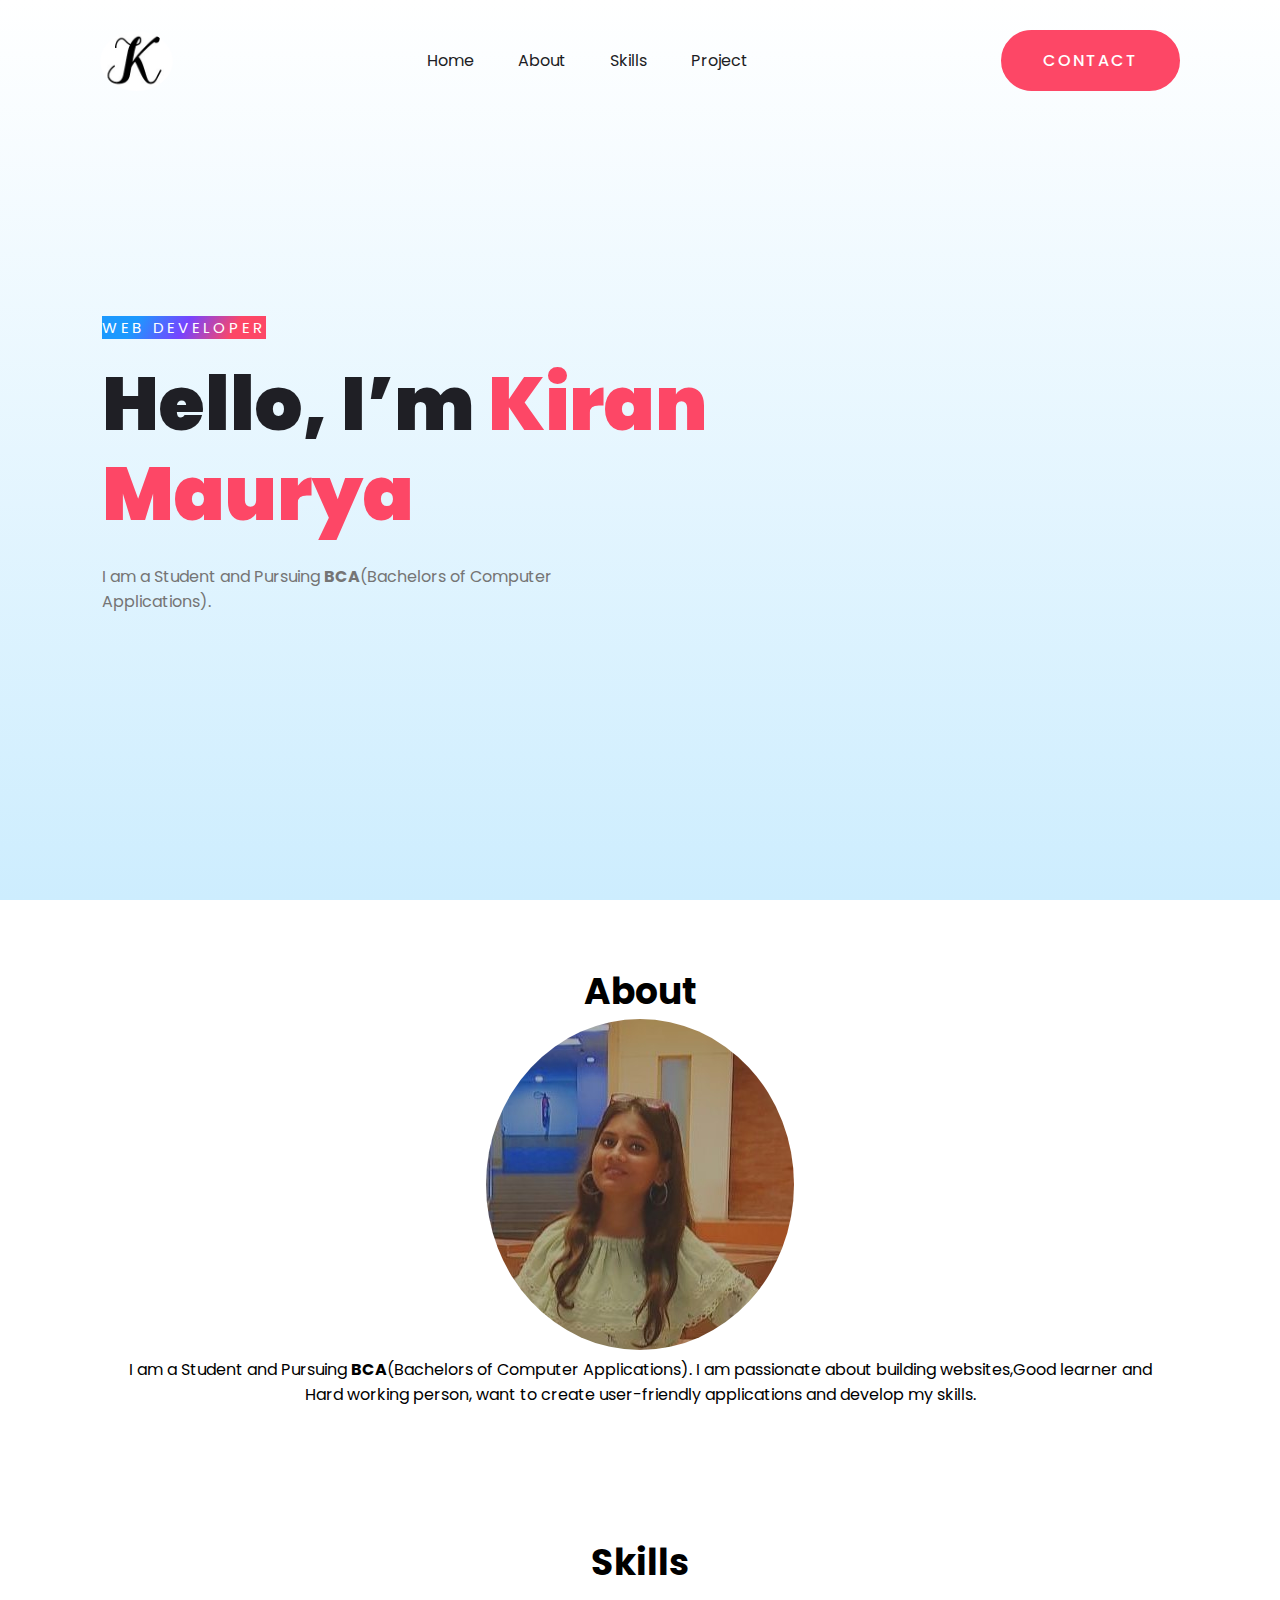
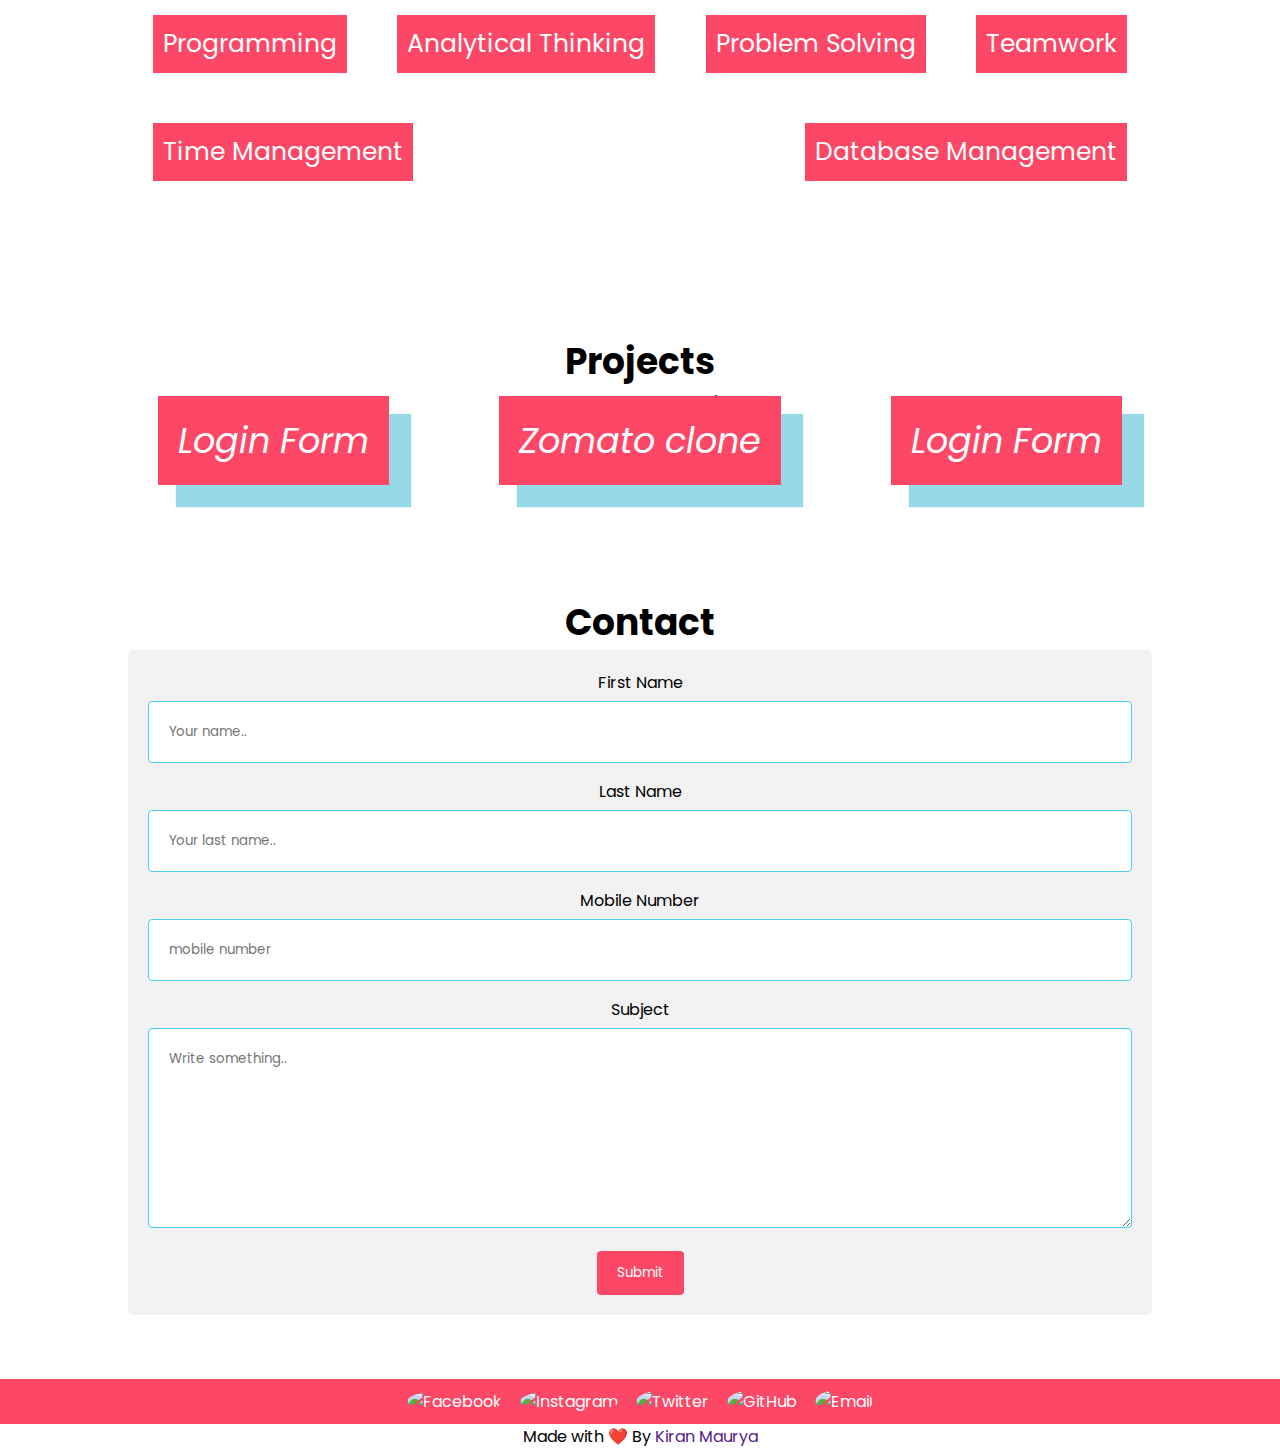
==== index.html @ bdc9a4a4 "Add files via upload" ====
<!DOCTYPE html>
<html lang="en">
<head>
    <meta charset="UTF-8">
    <title>Personal Portfolio</title>
    <!----CSS link----->
    <link rel="stylesheet" href="./styles/index.css">
</head>
<body>
    <div class="hero" id="homecontainer">
        <nav>
            <img src="assets/logo.jpg" class="logo">
            <ul>
                <li><a href="#homecontainer">Home</a></li>
                <li><a href="#aboutcontainer">About</a></li>
                <li><a href="#skillscontainer">Skills</a></li>
                <li><a href="#Projectscontainer">Project</a></li>
            </ul>
            <a href="#contactcontainer" class="btn">Contact</a>
        </nav>
        <div class="content">
            <span class="title">Web Developer</span>
            <h1>Hello, I’m <span>Kiran Maurya</span></h1>
            <p>I am a Student and Pursuing <b>BCA</b>(Bachelors of Computer Applications).
            </p>
        </div>
    </div>
<!-- about me section -->
         <section class="about container" id="aboutcontainer">
            <h2>About</h2>
            <img class="profile-img" src="assets/first.jpg" alt="kiran maurya">
            <p>I am a Student and Pursuing <b>BCA</b>(Bachelors of Computer Applications).
              I am passionate about building websites,Good learner and Hard working
              person, want to create user-friendly applications and  develop my skills.
            </p>
         </section>
<!-- my skills section -->
        <section class="skills container" id="skillscontainer">
          <h2>Skills</h2>
          <ul>
            <li>Programming</li>
            <li>Analytical Thinking</li>
            <li>Problem Solving</li>
            <li>Teamwork</li>
            <li>Time Management</li>
            <li>Database Management</li>
          </ul>
        </section>
<!-- my work section -->
    <section class="work container" id="Projectscontainer">
        <h2>Projects</h2>
       <p>Here are some past projects:</p>
        <ul>
          <a href="login-form/loginindex.html" target="blank"> <i class="material-icons">Login Form</i></a>
          <a href="zomato_clone/zomato.html" target="blank"> <i class="material-icons">Zomato clone</i></a>
          <a href="login-form/loginindex.html" target="blank"> <i class="material-icons">Login Form</i></a>
        </ul>
      </section>
<!-- contact info -->
      <section class="contact container" id="contactcontainer">
        <h2>Contact</h2>
        <div class="contactcontain">
          <form>
        
            <label for="fname">First Name</label>
            <input type="text" id="fname" name="firstname" placeholder="Your name..">
            <label for="lname">Last Name</label>
            <input type="text" id="lname" name="lastname" placeholder="Your last name..">
            <label for="mnumber">Mobile Number</label>
            <input type="text" id="mnumber" name="mobile number" placeholder="mobile number">
            <label for="subject">Subject</label>
            <textarea id="subject" name="subject" placeholder="Write something.." style="height:200px"></textarea>
        
            <input type="submit" value="Submit">
        
          </form>
        </div>
      </section>
<!-- footer --> 
      <footer class="social">
      <div class="last">
          <a href="https://www.facebook.com/profile.php?id=100013005273612" target="blank">
          <img alt="Facebook" src="https://cdn.pixabay.com/photo/2017/10/04/11/58/facebook-2815970_960_720.jpg"/>
          </a>
          <a href="https://www.instagram.com/kiranmaurya42/"target="blank">
          <img alt="Instagram" src="https://img.icons8.com/cute-clipart/100/instagram-new.png"/>
          </a>
          <a href="https://twitter.com/Kiranmaurya42"target="blank">
          <img alt="Twitter" src="https://www.sololearn.com/Uploads/icons/twitter.png" />
          </a>
          <a href="https://github.com/kiranmaurya"target="blank">
          <img alt="GitHub" src="https://img.icons8.com/nolan/144/github.png"/>
          </a>
          <a href="mailto:kiranmaurya613@gmail.com"target="blank">
          <img alt="Email" src="https://img.icons8.com/fluent/96/000000/gmail.png"/>
          </a>
      </div>
   </footer>  
   <center>Made with ❤️ By <a href="">Kiran Maurya </a></center>    
</body>
</html>
---- styles/index.css ----
@import url('https://fonts.googleapis.com/css2?family=Poppins:wght@400;500;600;700&display=swap');

*{
    margin: 0;
    padding: 0;
    box-sizing: border-box;
    font-family: 'Poppins', sans-serif;
}
a{
    text-decoration: none;
}
.hero{
    width: 100%;
    height: 100vh;
    background-size: cover;
    background: linear-gradient(180deg, rgb(255, 255, 255), rgb(205, 237, 254));
}
nav{
    display: flex;
    align-items: center;
    justify-content: space-between;
    padding: 30px 100px;
}
.logo{
    max-height: 60px;
}
nav ul li{
    list-style: none;
    display: inline-block;
    padding: 10px 20px;
}
nav ul li a{
    color: #1d1d24;
    position: relative;
    padding: 5px 0;
}
nav ul li a:hover{
    color: #fd4766;
}
nav ul li a:after{
    content: "";
    position: absolute;
    left: 0;
    width: 0;
    height: 3px;
    background: #fd4766;
    transition: .3s;
    bottom: 0;
}
nav ul li a:hover:after{
    width: 100%;
}
.btn{
    color: #fff;
    font-size: 16px;
    text-transform: uppercase;
    letter-spacing: 2px;
    padding: 16px 40px;
    border-radius: 500px;
    display: inline-block;
    font-weight: 500;
    transition: all .4s ease-in-out;
    background-size: 152% 100%;
    background: #fd4766;
    border: 2px solid #fd4766;
}
.btn:hover{
    background: transparent;
    border-color: #fd4766;
    color: #fd4766;
}
.content{
    position: absolute;
    top: 35%;
    left: 8%;
}
.content .title{
    color:#fff;
    font-size: 15px;
    text-transform: uppercase;
    letter-spacing: 4px;
    display: inline-block;
    margin-bottom: 20px;
    background: linear-gradient(120deg, #1c99fe 20.69%, #7644ff 50.19%,#fd4766 79.69%);
    background-clip:var(text);
    text-decoration-color:transparent;
}
.content h1{
    color: #1f1f25;
    font-size: 75px;
    font-weight: 900;
    line-height: 90px;
    text-transform: inherit;
    width: 70%;
}
.content h1 span{
    color: #fd4766;
}
.content h1 span:hover{
    color: rgb(14, 167, 201);
}
.content p{
    width: 55%;
    color: #757575;
    margin-top: 25px;
    margin-bottom: 30px;
}
.container {
    padding: 5% 10%;
    text-align: center;
}
img {
    border-radius: 50%;
}
h2 {
    font-size: 36px;
}
  /* about me section */
  .about {
    background: linear-gradient(rgba(255, 255, 255, 0.3), rgba(255, 255, 255, 1));
    background-size: cover;
    background-attachment: fixed;
  }
  
  /* my skills section */
  .skills ul {
    align-items: center;
    display: flex;
    flex-wrap: wrap;
    justify-content: space-between;
    list-style-type: none;
    padding-left: 0px;
  }
  .skills li {
    background-color: #fd4766;
    color:#fff;
    font-size: 25px;
    margin: 25px;
    padding: 10px;
    text-align: center;
  }
.skills li:hover{
    background-color: rgb(14, 167, 201);
}
  /* my work  */
  .work ul {
    align-items: center;
    display: flex;
    flex-wrap: wrap;
    justify-content: space-between;
    list-style-type: none;
    padding-left: 0px;
  }
  .work i {
    background-color: #fd4766;
    box-shadow: 20px 20px 1px 2px rgb(151, 217, 231);
    color:#fff;
    font-size: 35px;
    margin: 30px;
    padding: 20px;
    text-align: center;
  }
  .work i:hover{
    background-color: rgb(14, 167, 201);
  }
footer{
    background-color: #fd4766;
    margin: 0px;
    padding: 10px;
}
.social a{
    color: #fff;
}
.social img {
    height: 100px;
    width: 100px;
    margin-left: 7px;
    margin-right: 7px;
  }
  
.social a {
    text-decoration: none;
  }
.social img:hover {
    opacity: 0.8;
  }
  .social {
    text-align: center;
  }
.copyright {
    font-size: 8pt;
    text-align: right;
    padding-bottom: 10px;
}
/* Style inputs with type="text", select elements and textareas */
input[type=text], select, textarea {
    width: 100%;
    padding: 20px; 
    border: 1px solid rgb(78, 206, 241);
    border-radius: 4px;
    box-sizing: border-box;
    margin-top: 6px;
    margin-bottom: 16px;
    resize: vertical 
  }
  input[type=submit] {
    background-color: #fd4766;
    color: white;
    padding: 12px 20px;
    border: none;
    border-radius: 4px;
    cursor: pointer;
  }

  input[type=submit]:hover {
    background-color: rgb(14, 167, 201);
  }
.contactcontain {
    border-radius: 5px;
    background-color: #f2f2f2;
    padding: 20px;
  }
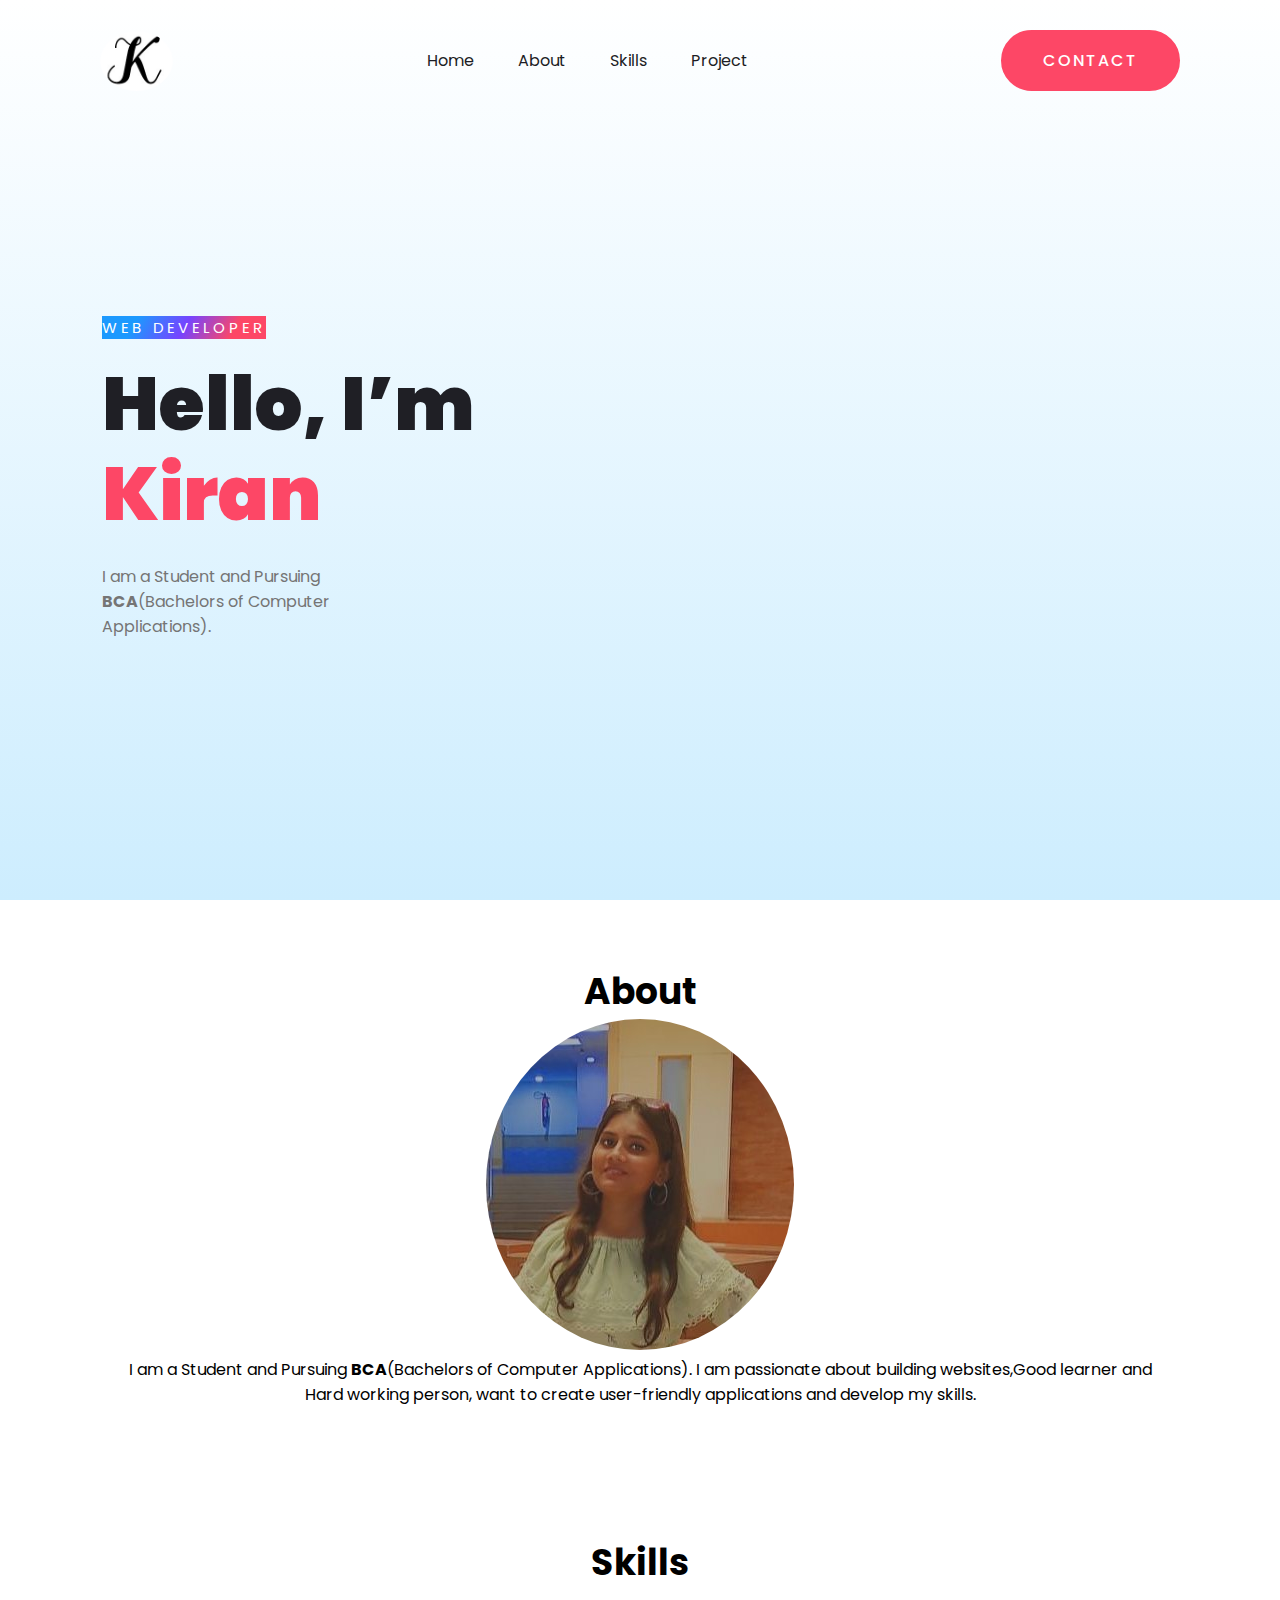
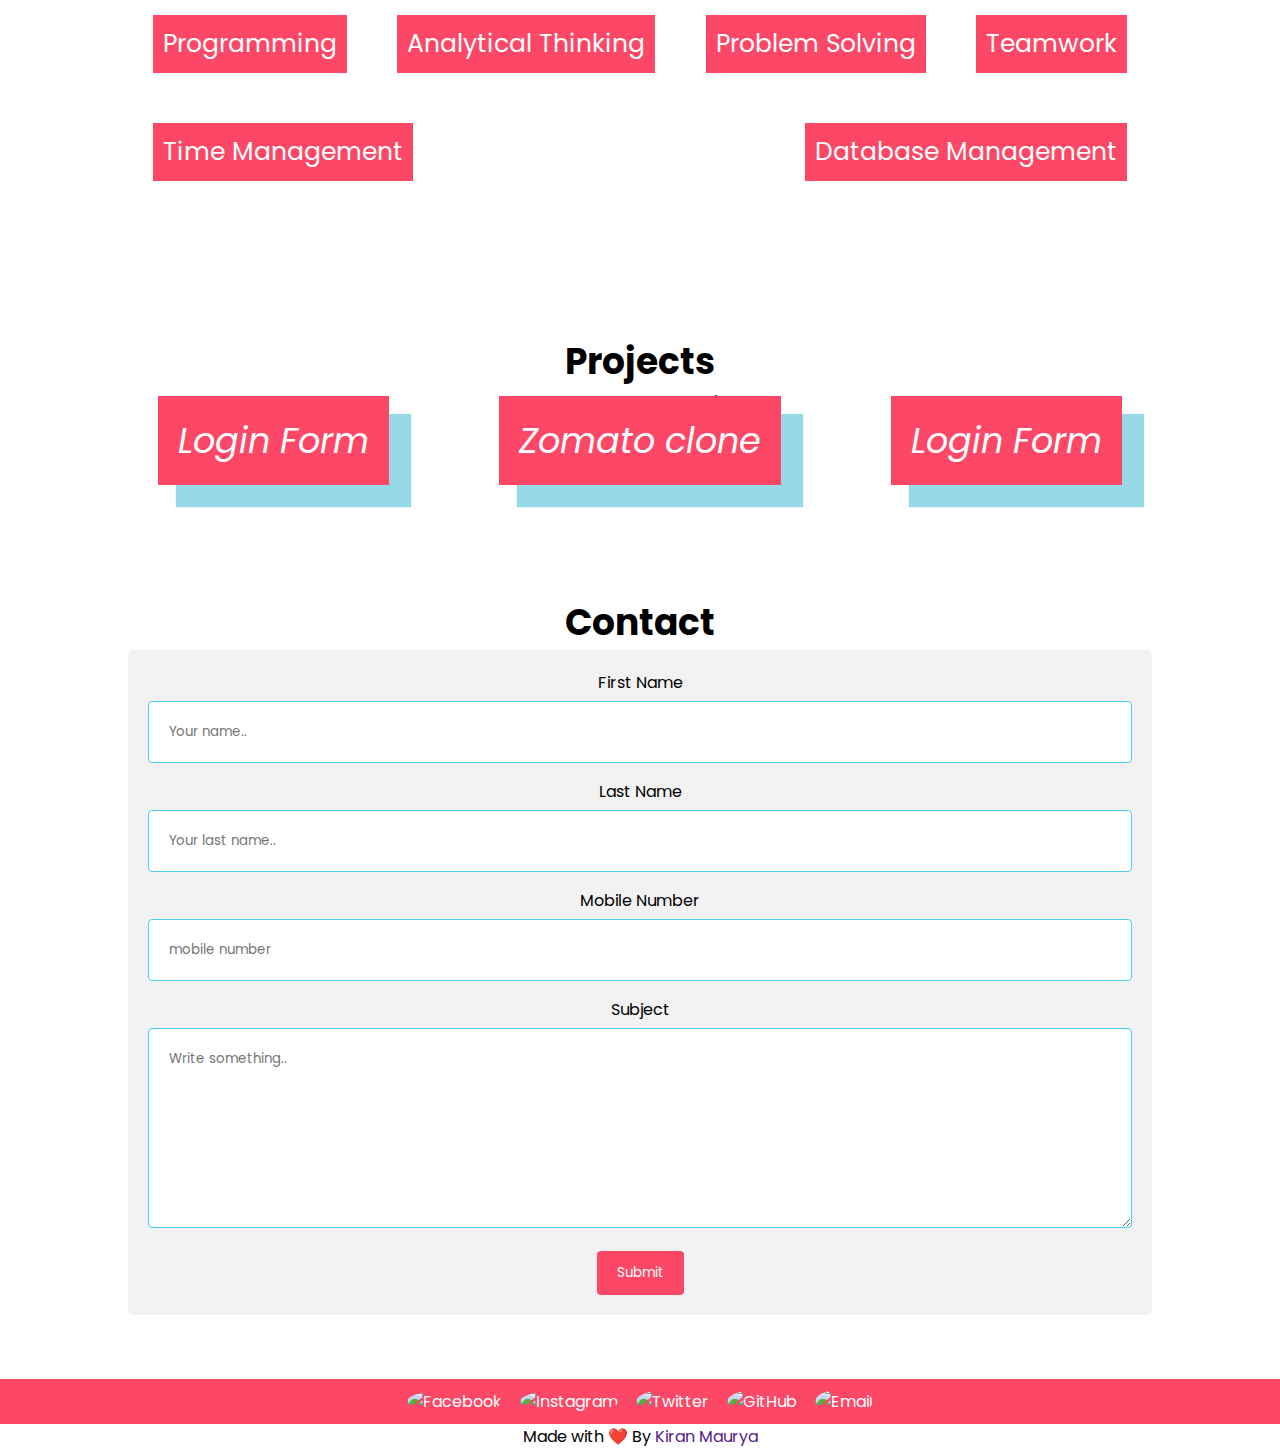
==== commit 1fd5df0b: "name updated" ====
--- a/index.html
+++ b/index.html
@@ -20,7 +20,7 @@
         </nav>
         <div class="content">
             <span class="title">Web Developer</span>
-            <h1>Hello, I’m <span>Kiran Maurya</span></h1>
+            <h1>Hello, I’m <span>Kiran</span></h1>
             <p>I am a Student and Pursuing <b>BCA</b>(Bachelors of Computer Applications).
             </p>
         </div>
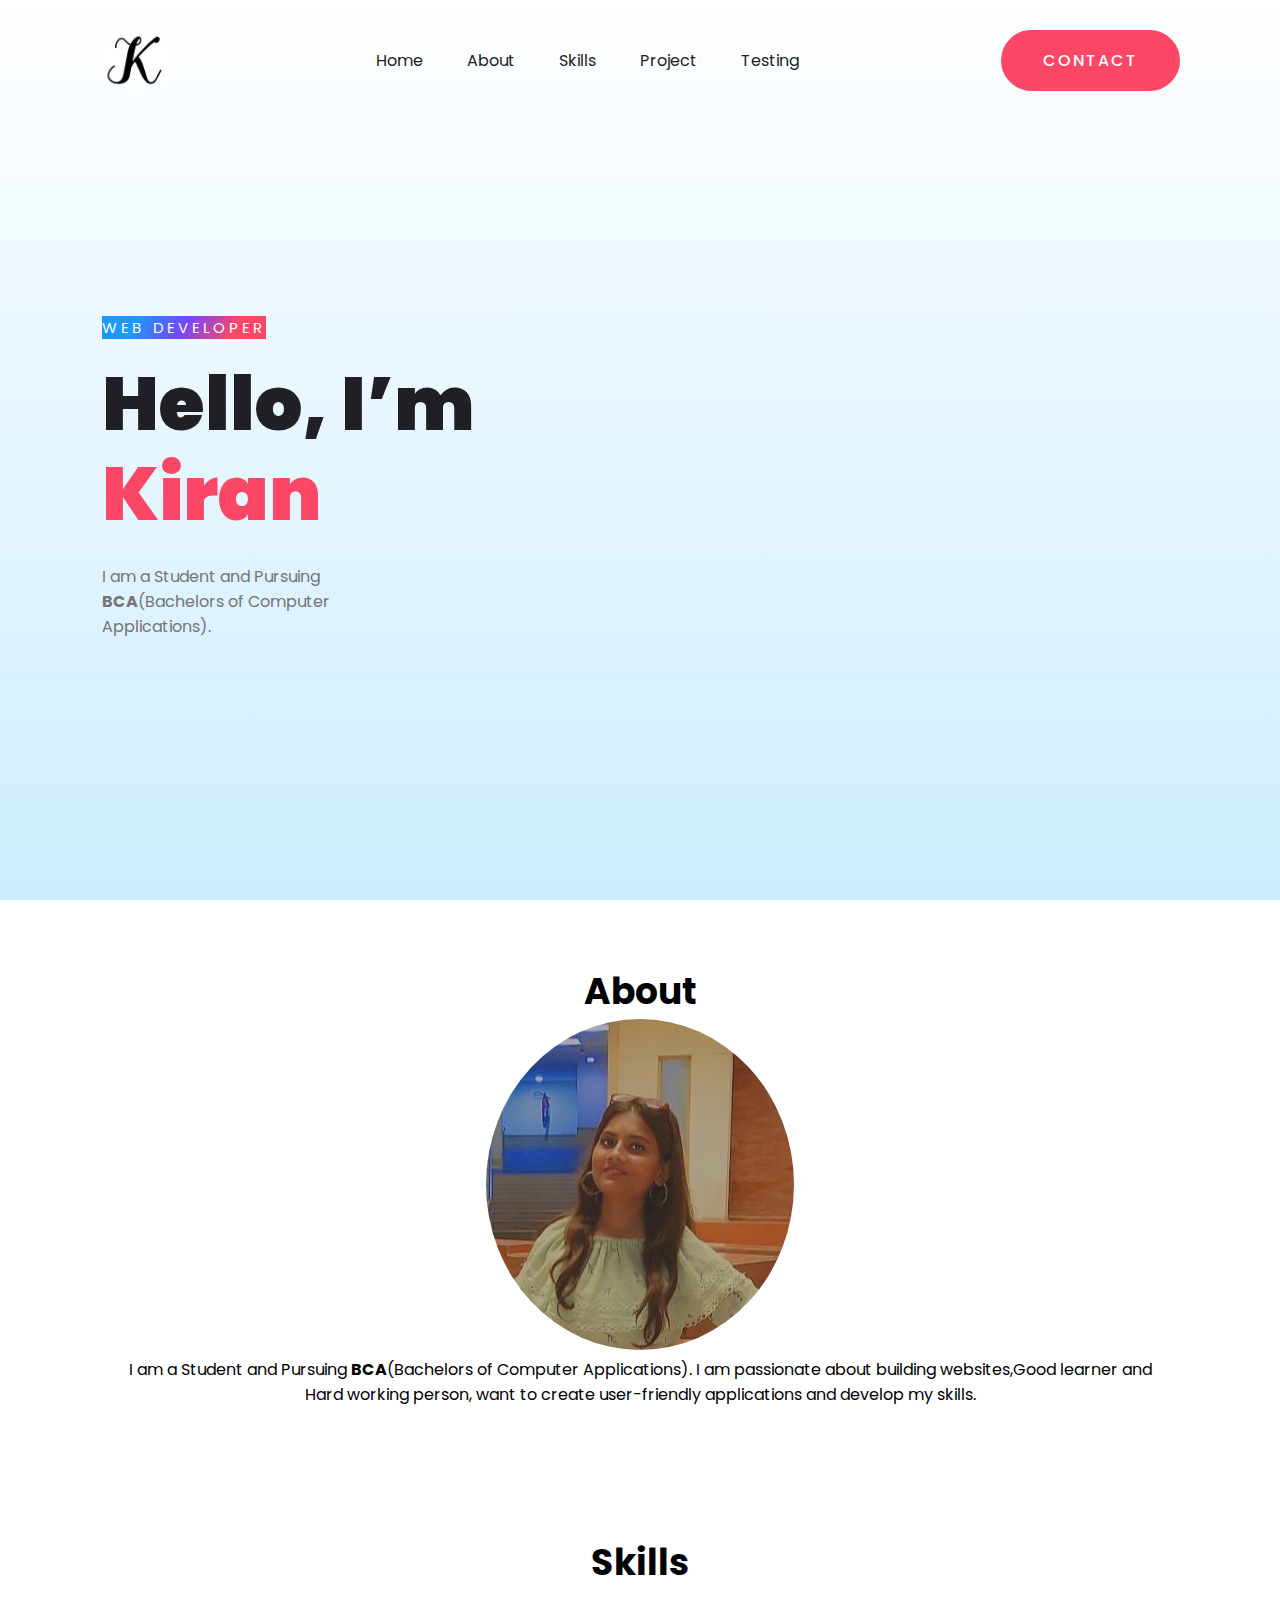
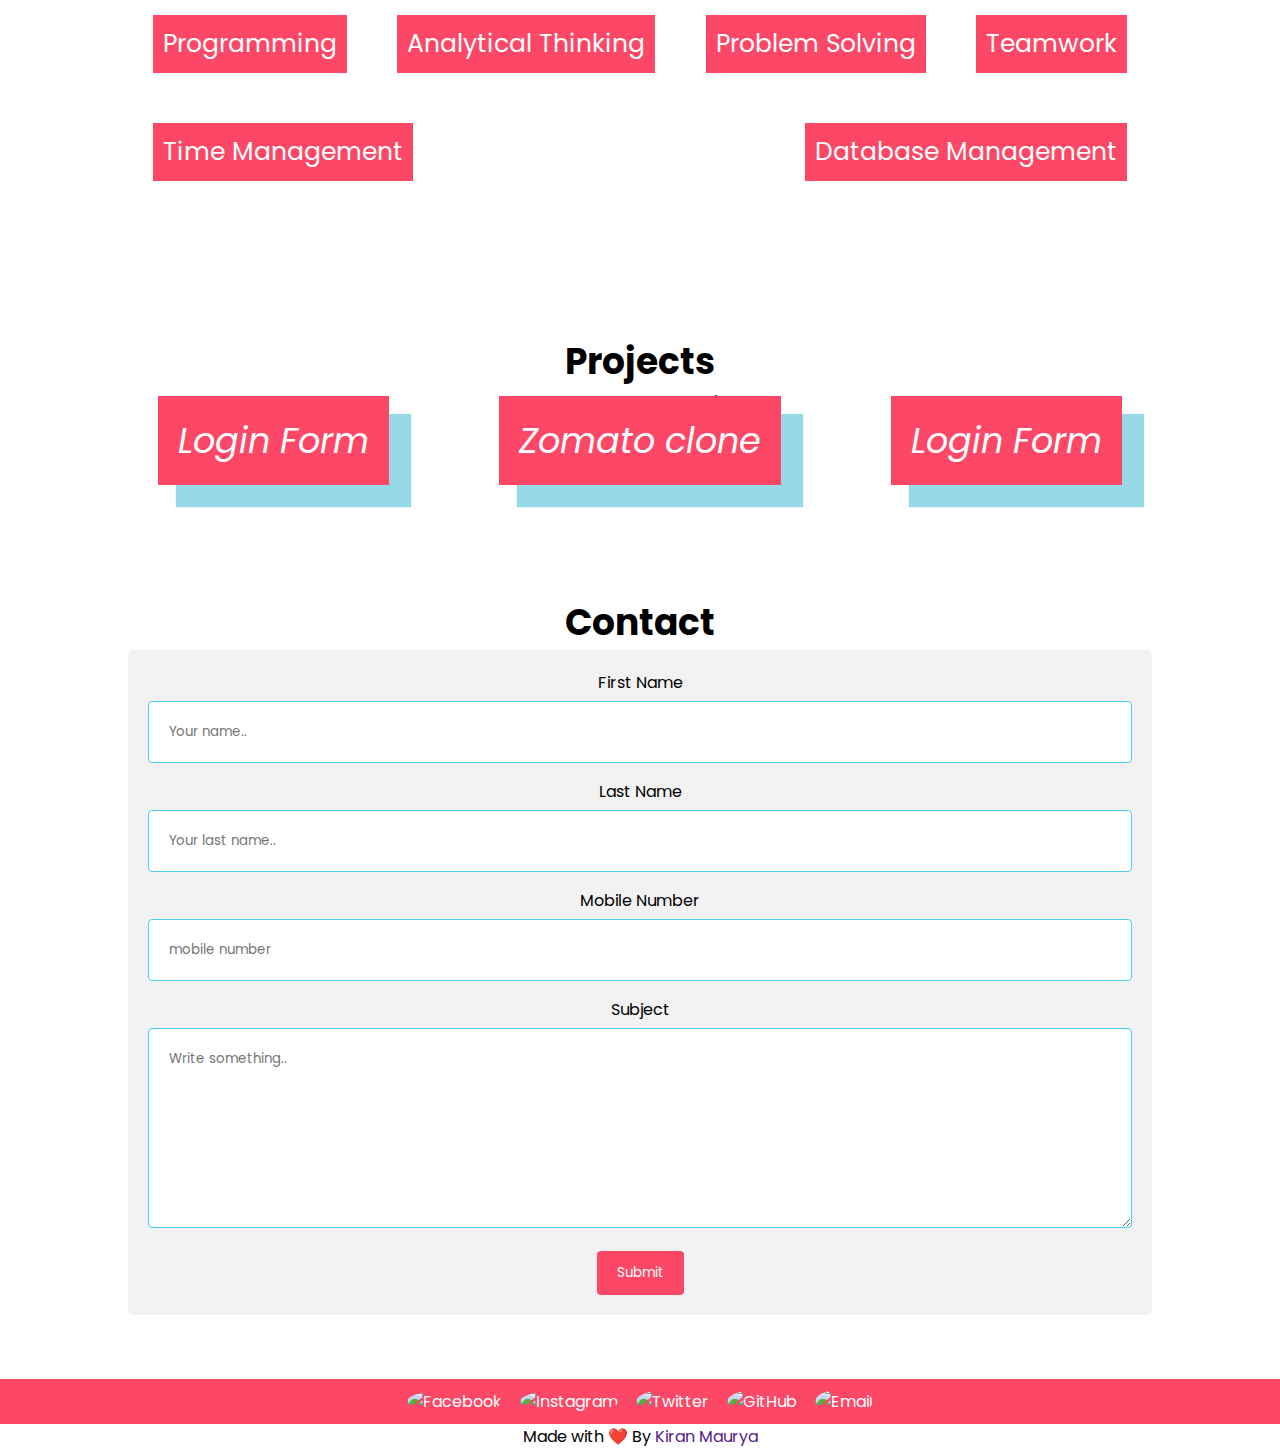
==== commit f6530ecb: "api news integration" ====
--- a/index.html
+++ b/index.html
@@ -15,6 +15,7 @@
                 <li><a href="#aboutcontainer">About</a></li>
                 <li><a href="#skillscontainer">Skills</a></li>
                 <li><a href="#Projectscontainer">Project</a></li>
+                <li><a href="zomato_clone/testing.html">Testing</a></li>
             </ul>
             <a href="#contactcontainer" class="btn">Contact</a>
         </nav>
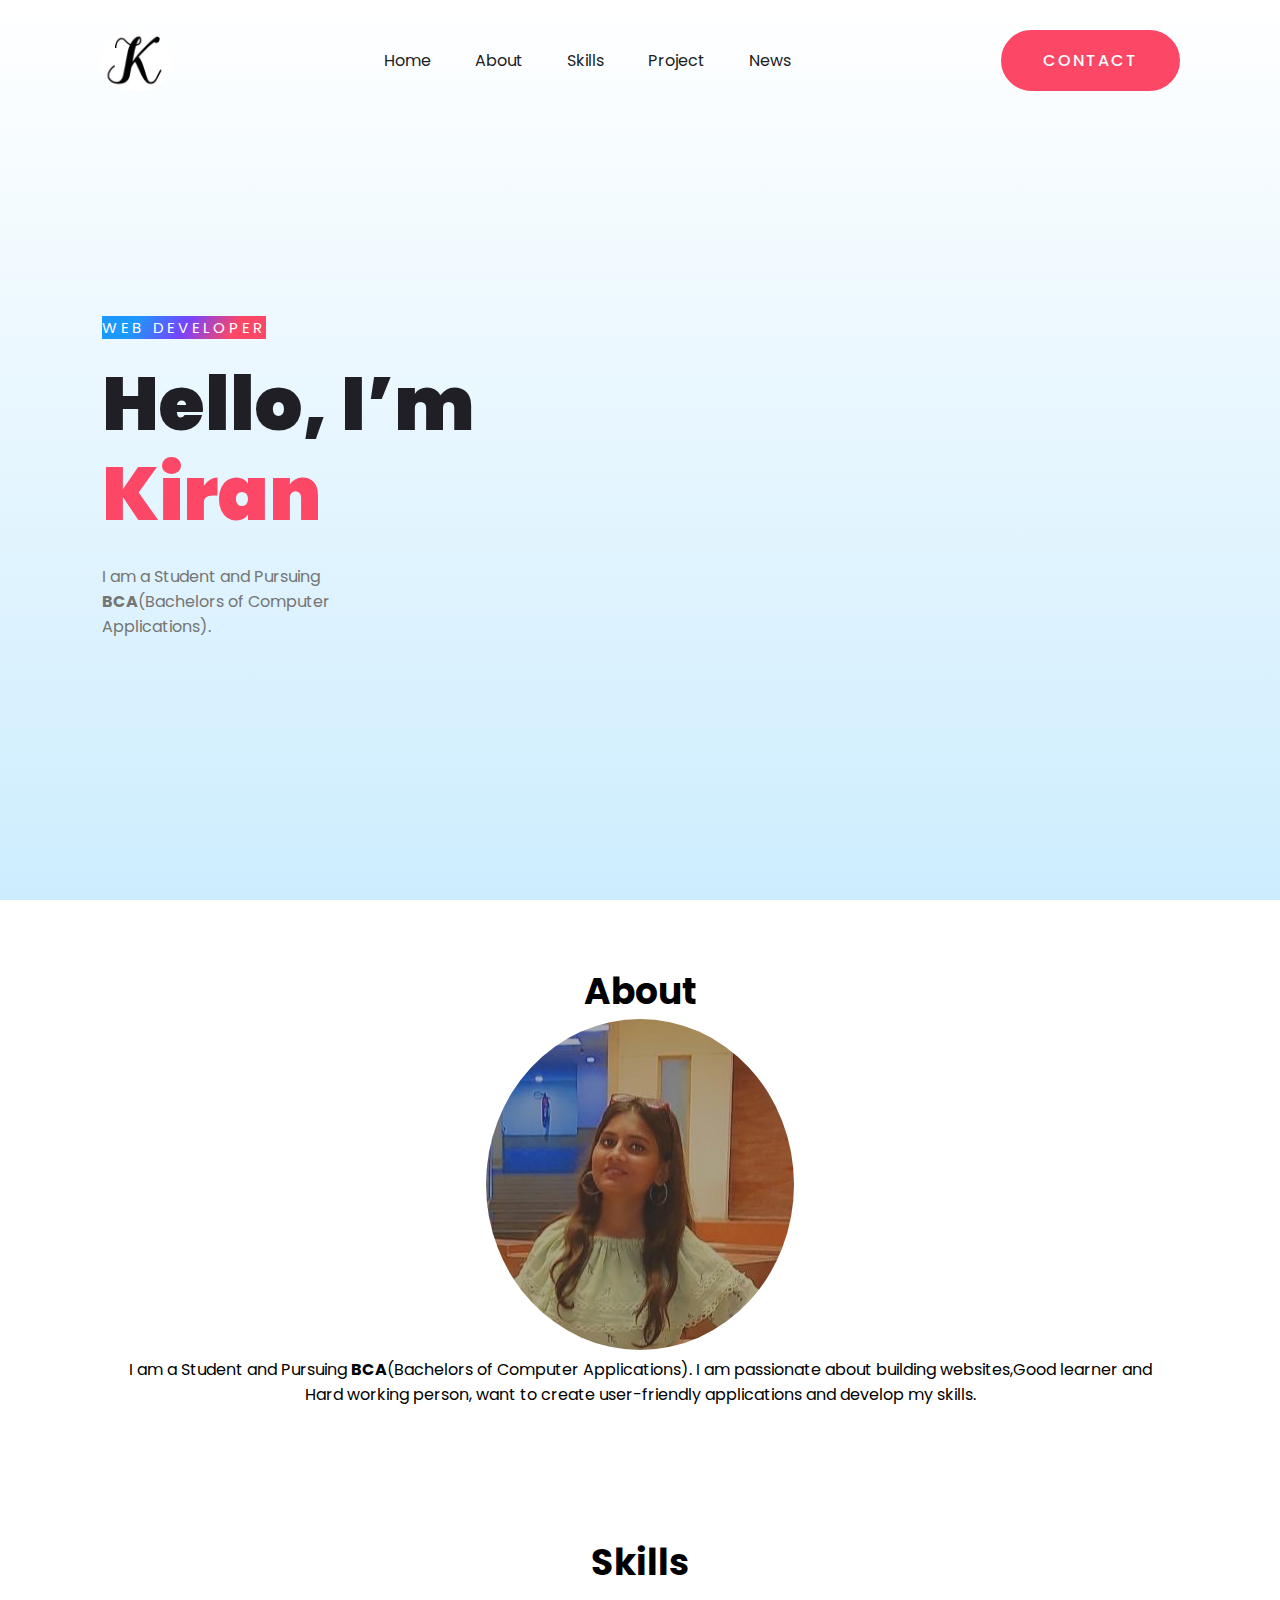
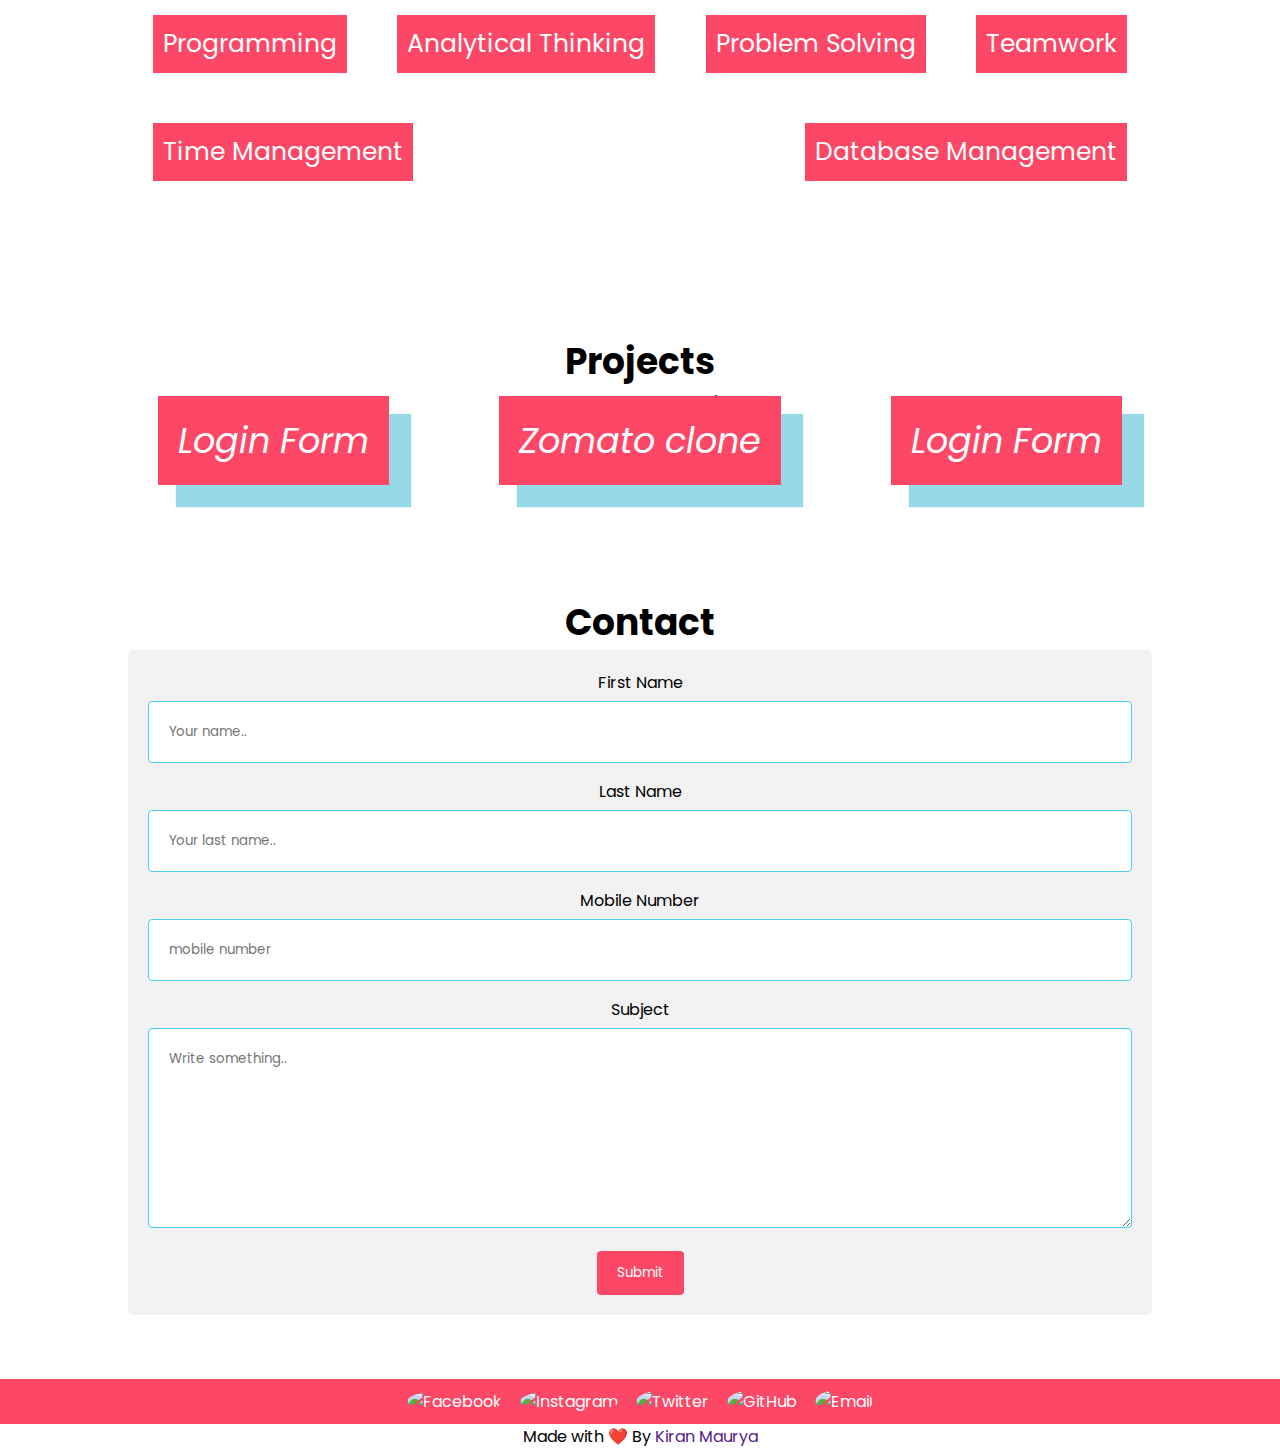
==== commit b291855c: "fetch real time news through api" ====
--- a/index.html
+++ b/index.html
@@ -15,7 +15,7 @@
                 <li><a href="#aboutcontainer">About</a></li>
                 <li><a href="#skillscontainer">Skills</a></li>
                 <li><a href="#Projectscontainer">Project</a></li>
-                <li><a href="zomato_clone/testing.html">Testing</a></li>
+                <li><a href="zomato_clone/testing.html">News</a></li>
             </ul>
             <a href="#contactcontainer" class="btn">Contact</a>
         </nav>
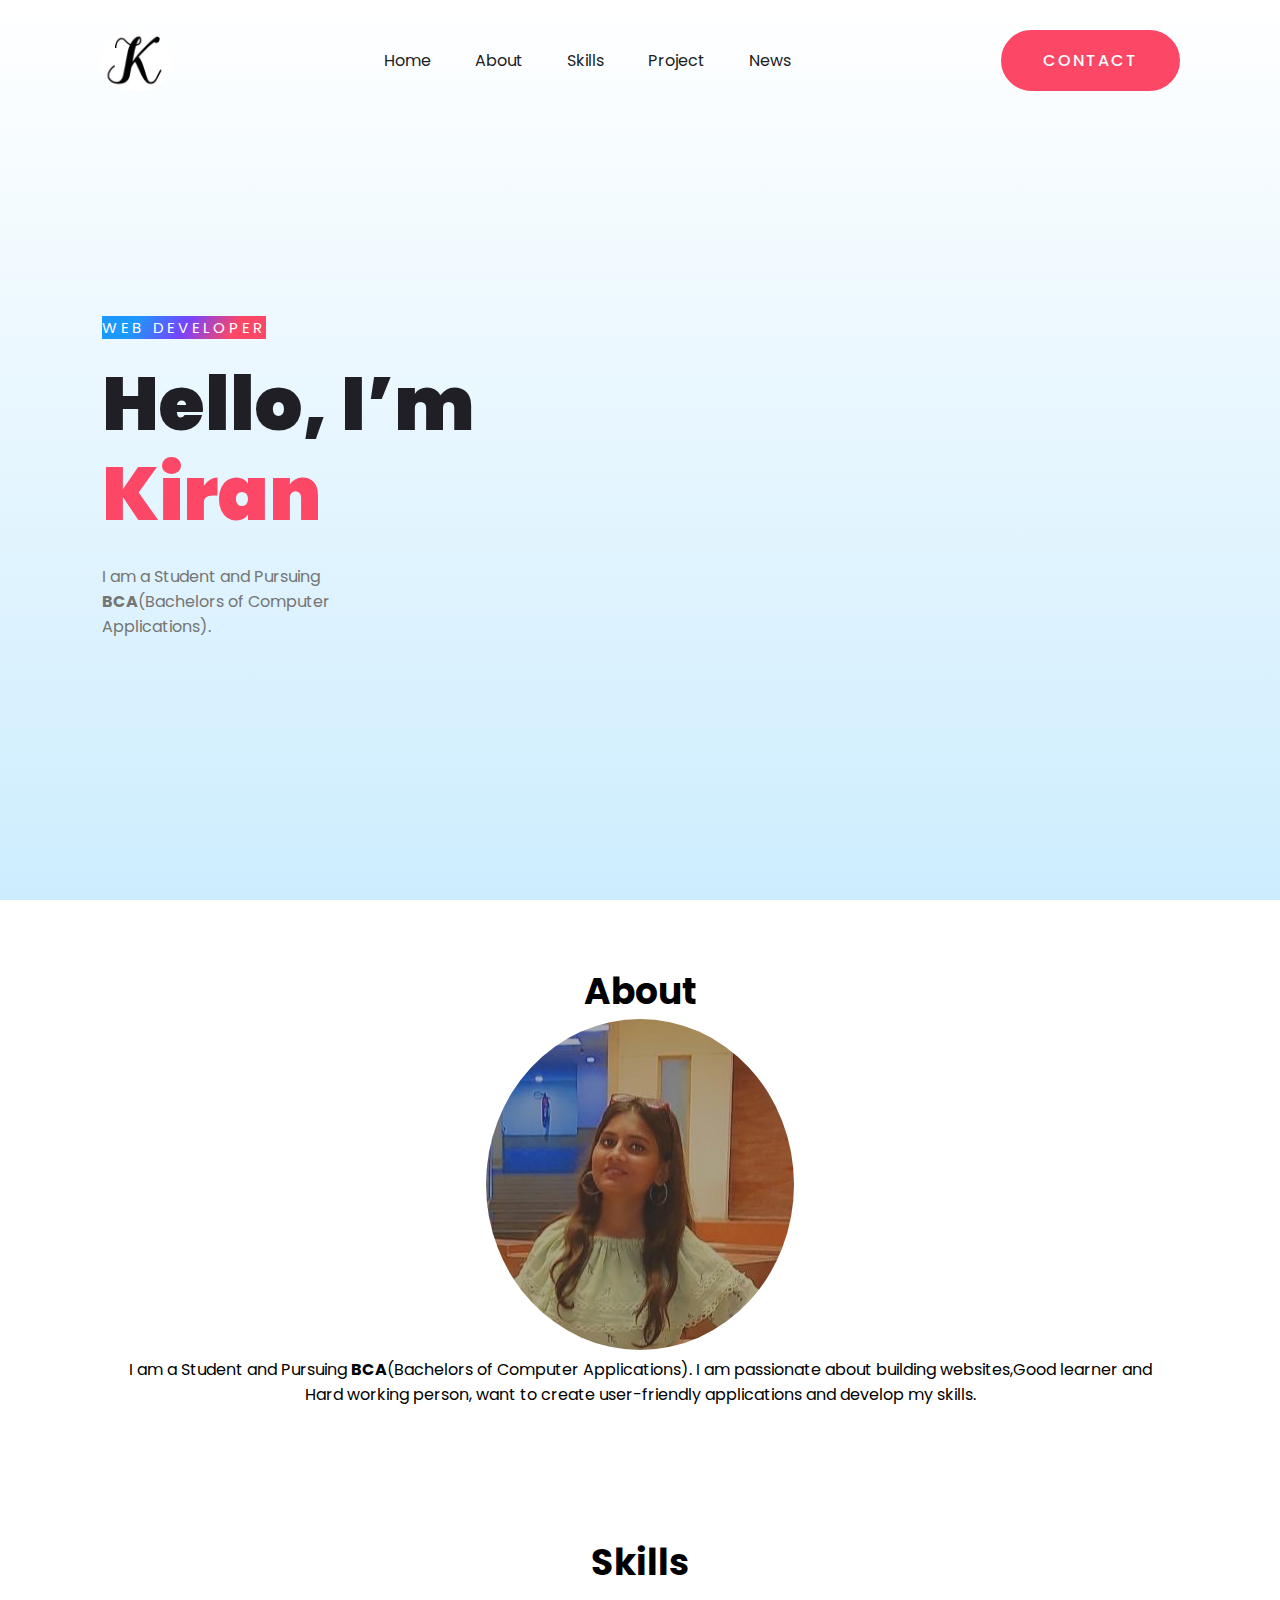
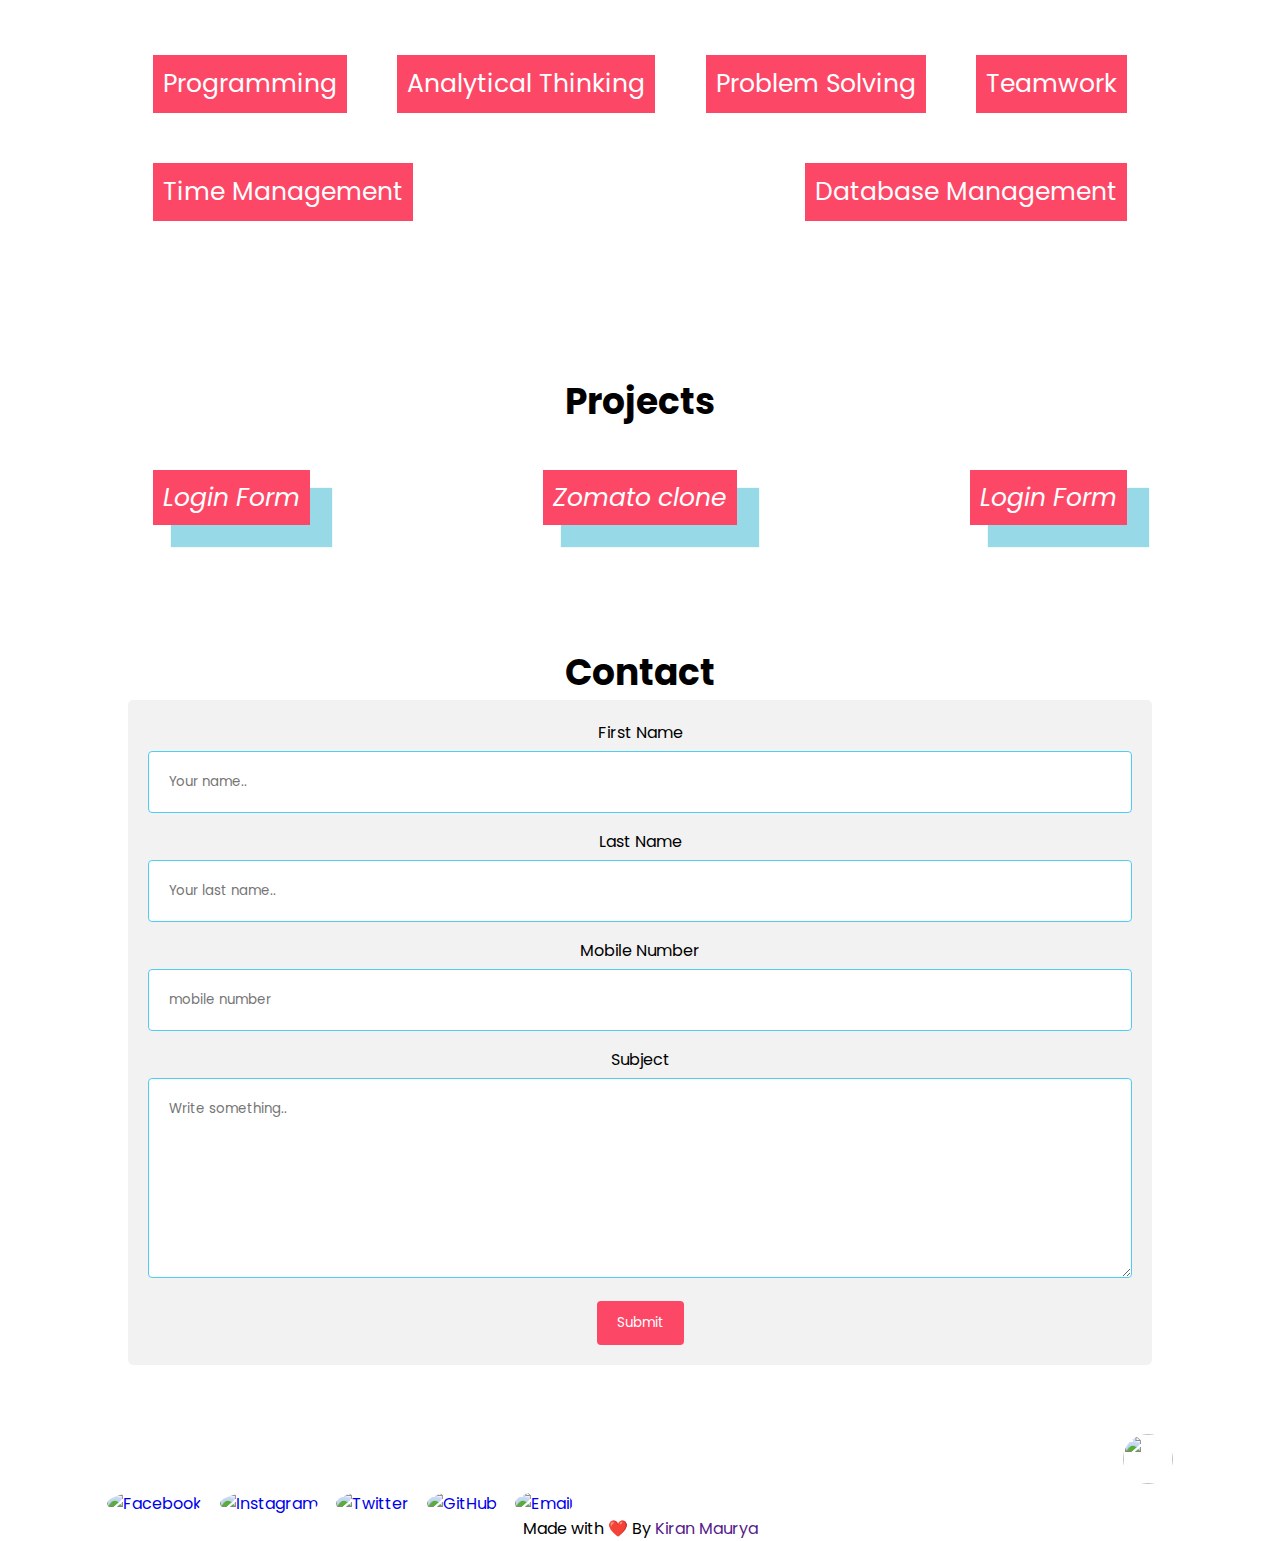
==== commit 14fd5b29: "edited" ====
--- a/index.html
+++ b/index.html
@@ -15,7 +15,7 @@
                 <li><a href="#aboutcontainer">About</a></li>
                 <li><a href="#skillscontainer">Skills</a></li>
                 <li><a href="#Projectscontainer">Project</a></li>
-                <li><a href="zomato_clone/testing.html">News</a></li>
+                <li><a href="zomato_clone/news.html">News</a></li>
             </ul>
             <a href="#contactcontainer" class="btn">Contact</a>
         </nav>
@@ -50,7 +50,6 @@
 <!-- my work section -->
     <section class="work container" id="Projectscontainer">
         <h2>Projects</h2>
-       <p>Here are some past projects:</p>
         <ul>
           <a href="login-form/loginindex.html" target="blank"> <i class="material-icons">Login Form</i></a>
           <a href="zomato_clone/zomato.html" target="blank"> <i class="material-icons">Zomato clone</i></a>
@@ -77,6 +76,9 @@
           </form>
         </div>
       </section>
+      <div class="backtotop">
+        <a href="#homecontainer"><img src= "https://hotemoji.com/images/emoji/p/4n2c0gkyy15p.png"/></a>
+      </div>
 <!-- footer --> 
       <footer class="social">
       <div class="last">
--- a/styles/index.css
+++ b/styles/index.css
@@ -1,11 +1,12 @@
 @import url('https://fonts.googleapis.com/css2?family=Poppins:wght@400;500;600;700&display=swap');
 
+html { scroll-behavior: smooth; }
 *{
     margin: 0;
     padding: 0;
     box-sizing: border-box;
     font-family: 'Poppins', sans-serif;
-}
+} 
 a{
     text-decoration: none;
 }
@@ -129,7 +130,7 @@
     flex-wrap: wrap;
     justify-content: space-between;
     list-style-type: none;
-    padding-left: 0px;
+    padding-top: 40px;
   }
   .skills li {
     background-color: #fd4766;
@@ -149,35 +150,50 @@
     flex-wrap: wrap;
     justify-content: space-between;
     list-style-type: none;
-    padding-left: 0px;
+    padding-top: 50px;
   }
   .work i {
     background-color: #fd4766;
     box-shadow: 20px 20px 1px 2px rgb(151, 217, 231);
     color:#fff;
-    font-size: 35px;
-    margin: 30px;
-    padding: 20px;
+    font-size: 25px;
+    margin: 25px;
+    padding: 10px;
     text-align: center;
   }
   .work i:hover{
     background-color: rgb(14, 167, 201);
   }
-footer{
-    background-color: #fd4766;
-    margin: 0px;
-    padding: 10px;
-}
-.social a{
-    color: #fff;
-}
-.social img {
-    height: 100px;
-    width: 100px;
+  .backtotop img{
+    height: 50px;
+    width: 50px;
     margin-left: 7px;
     margin-right: 7px;
   }
-  
+  .backtotop{
+    text-align: right;
+    margin-right: 100px;
+  }
+  .backtotop {  
+    animation-name: backtotop;
+    animation-duration: 3s;
+    animation-iteration-count: infinite;
+    animation-timing-function: ease-in-out;
+    margin-left: 20px;
+    margin-top: 5px;
+}
+@keyframes backtotop {
+    from { transform: translate(0,  0px); }
+    65%  { transform: translate(0, 15px); }
+    to   { transform: translate(0, -0px); }    
+}
+  /* footer */
+.social img {
+    height: 50px;
+    width: 50px;
+    margin-left: 7px;
+    margin-right: 7px;
+  }
 .social a {
     text-decoration: none;
   }
@@ -185,7 +201,8 @@
     opacity: 0.8;
   }
   .social {
-    text-align: center;
+    text-align: left;
+    margin-left: 100px;
   }
 .copyright {
     font-size: 8pt;
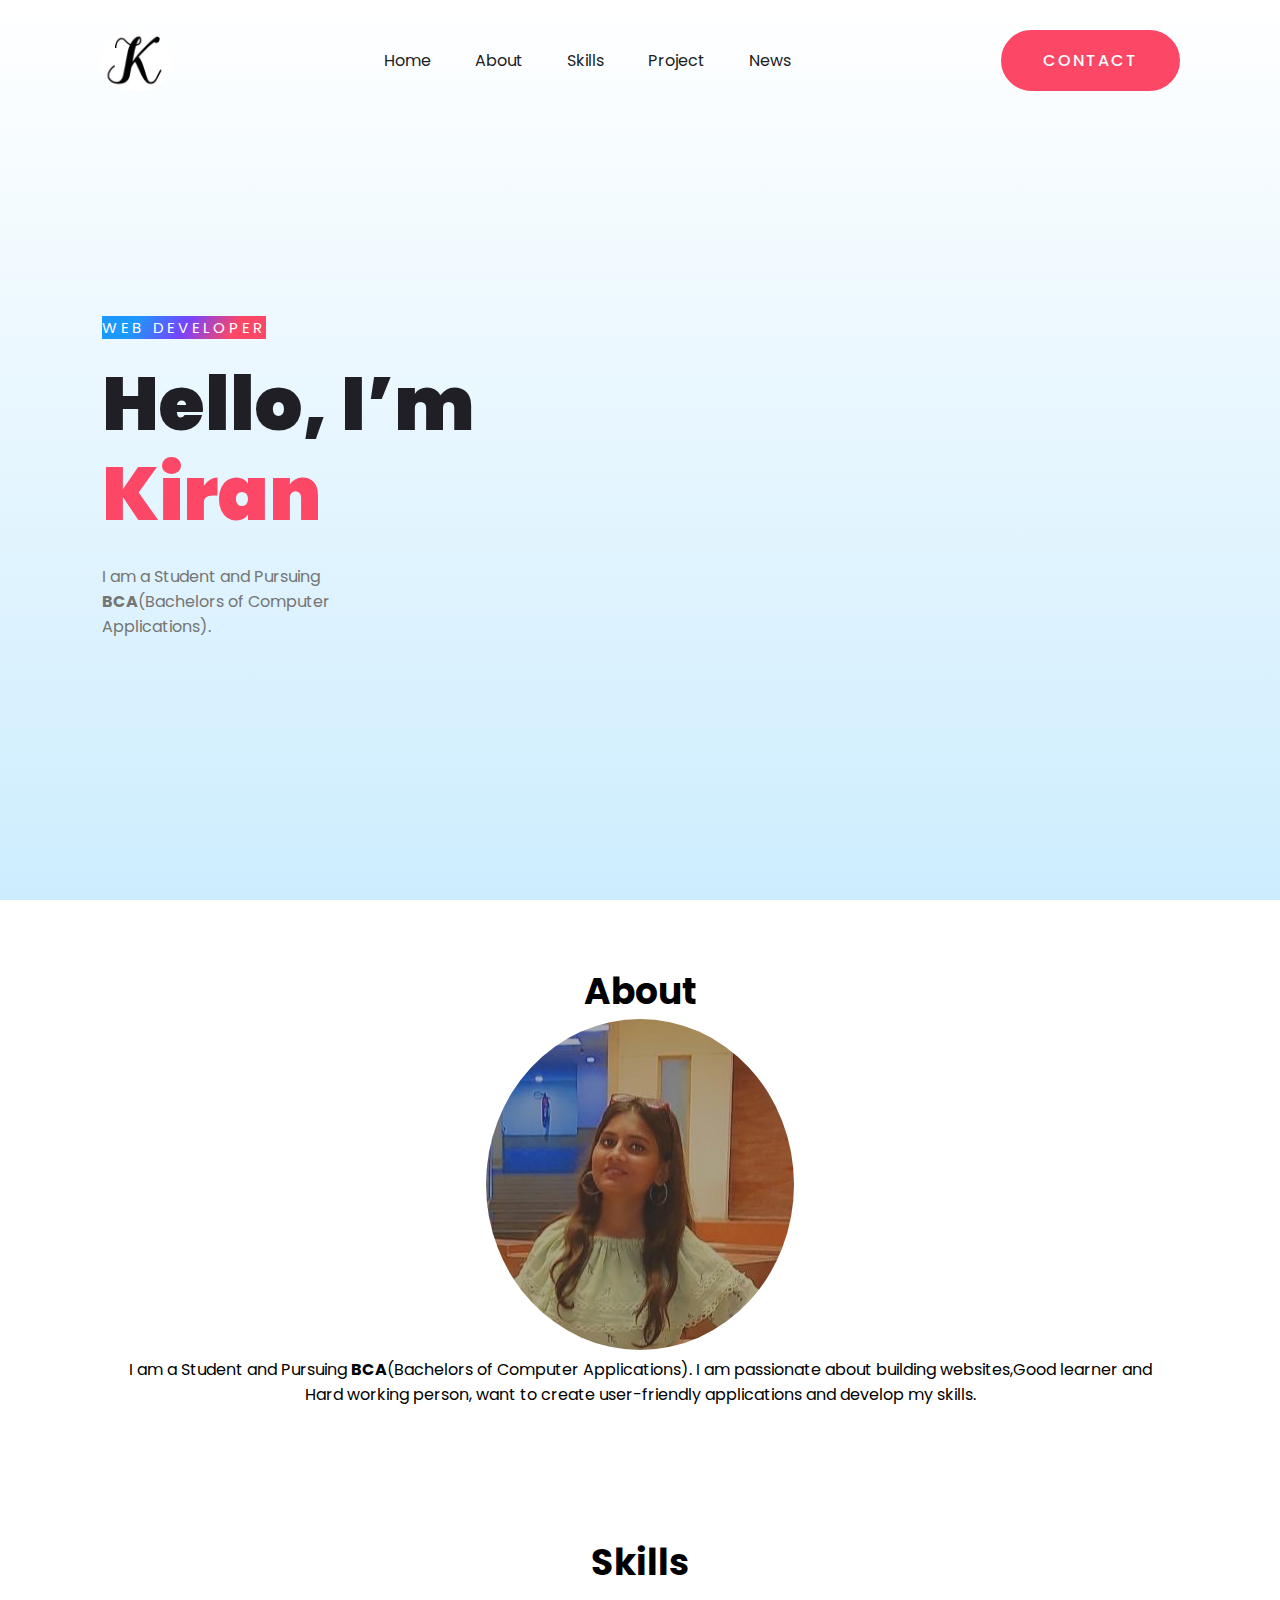
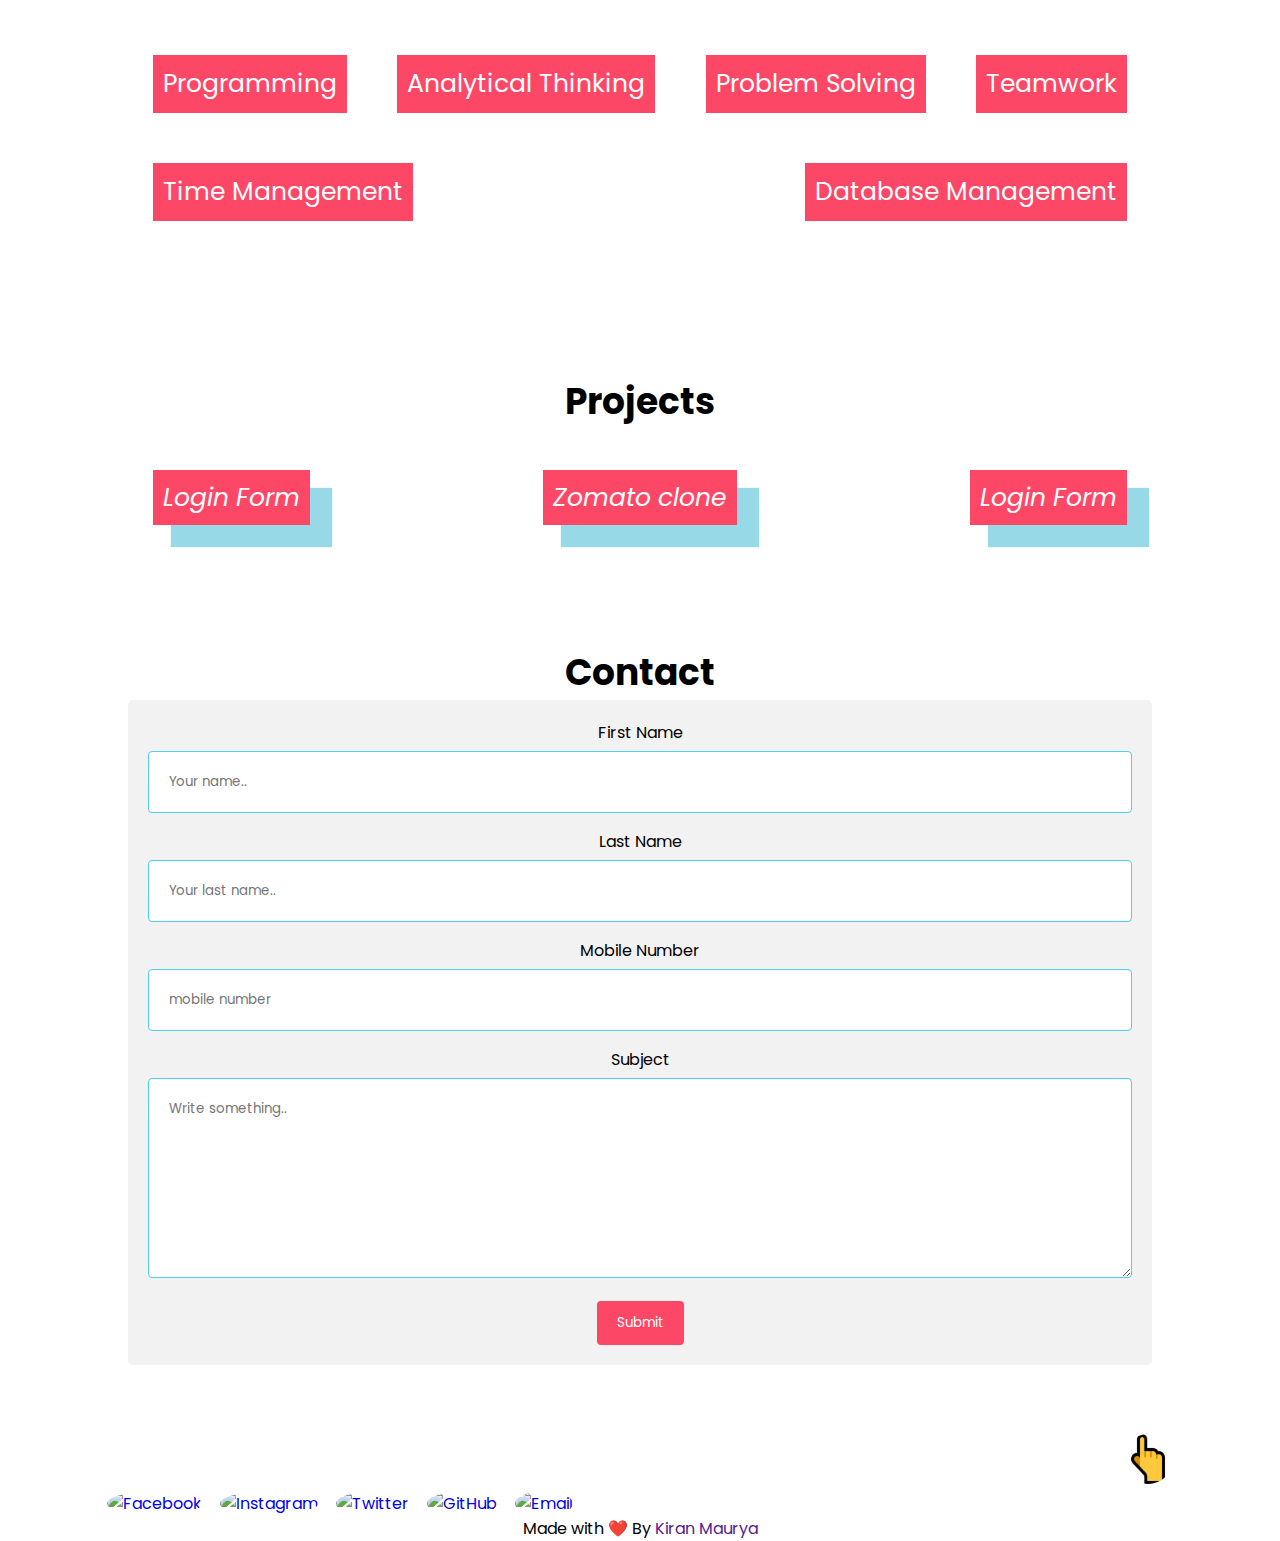
==== commit ffda84b3: "folder change and  back to main page from news" ====
--- a/index.html
+++ b/index.html
@@ -15,7 +15,7 @@
                 <li><a href="#aboutcontainer">About</a></li>
                 <li><a href="#skillscontainer">Skills</a></li>
                 <li><a href="#Projectscontainer">Project</a></li>
-                <li><a href="zomato_clone/news.html">News</a></li>
+                <li><a href="news.html">News</a></li>
             </ul>
             <a href="#contactcontainer" class="btn">Contact</a>
         </nav>
@@ -77,7 +77,7 @@
         </div>
       </section>
       <div class="backtotop">
-        <a href="#homecontainer"><img src= "https://hotemoji.com/images/emoji/p/4n2c0gkyy15p.png"/></a>
+        <a href="#homecontainer"><img src= "assets/up.png"/></a>
       </div>
 <!-- footer --> 
       <footer class="social">
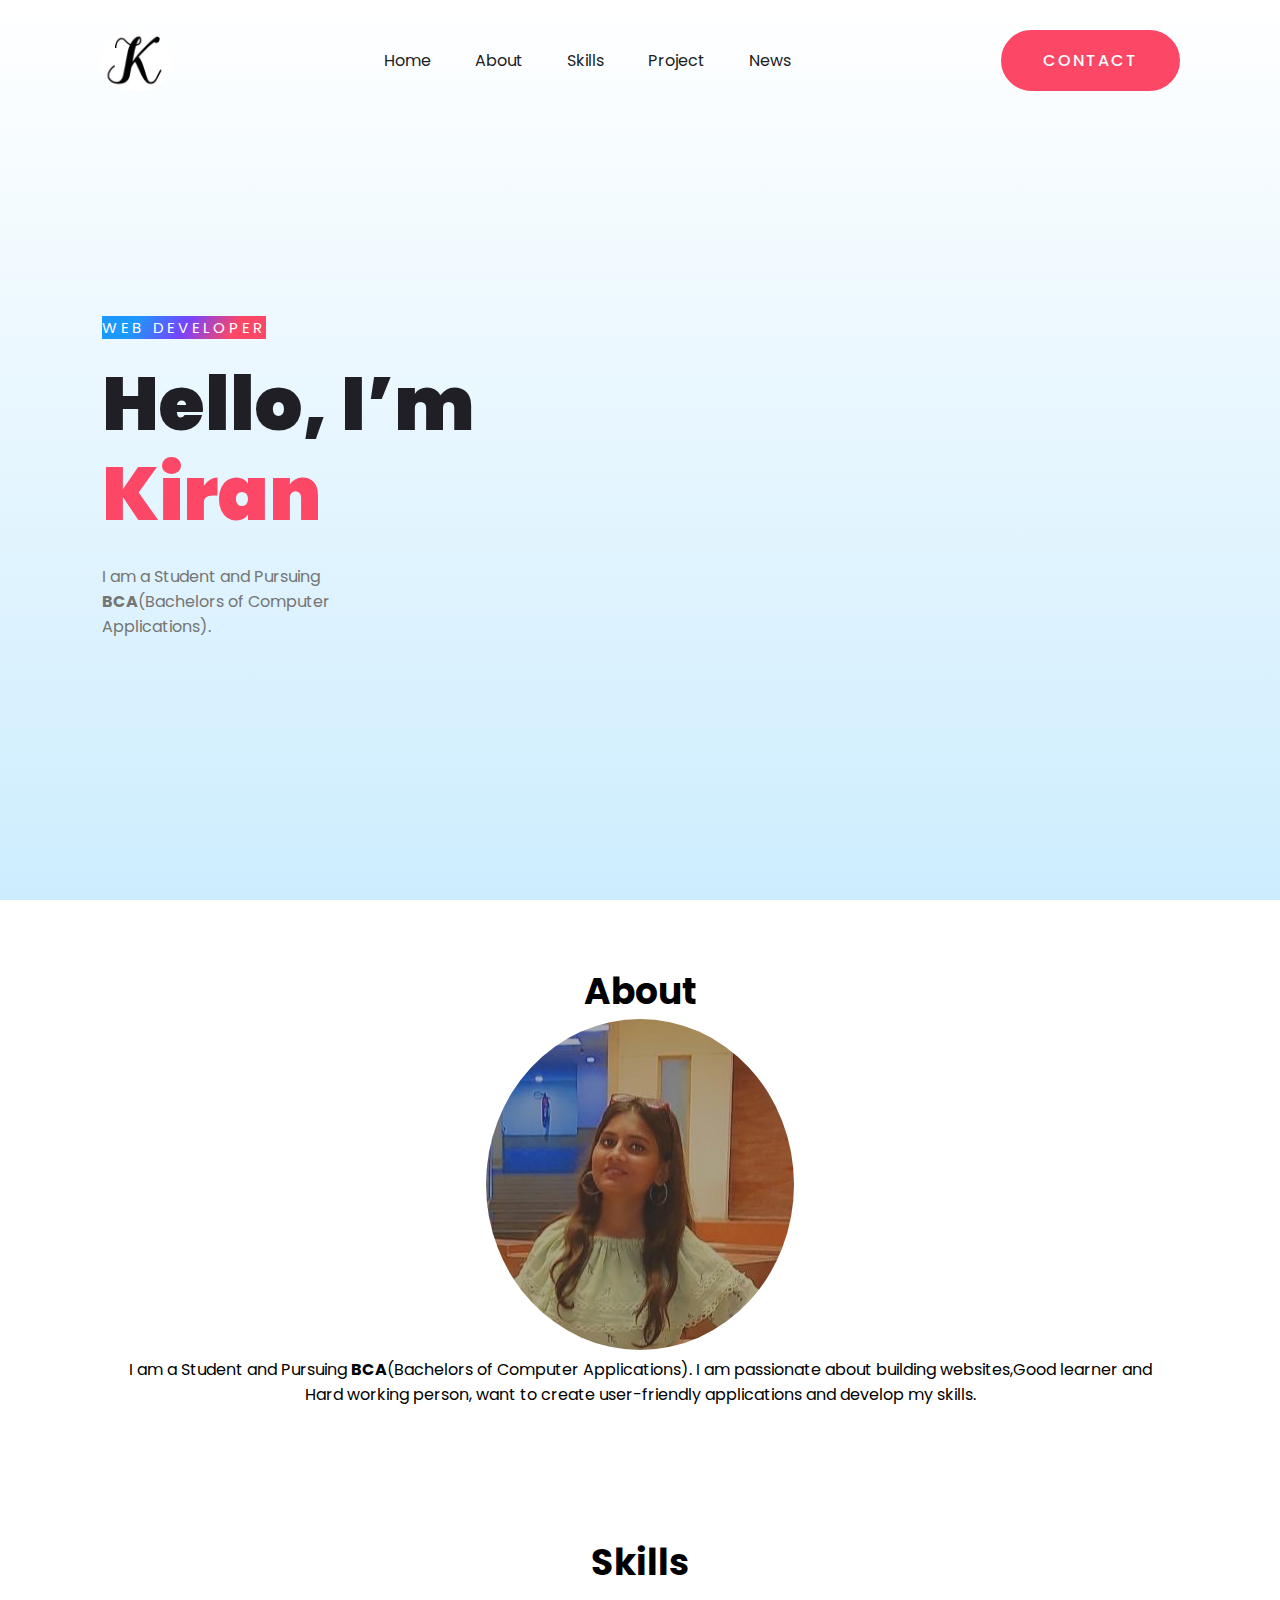
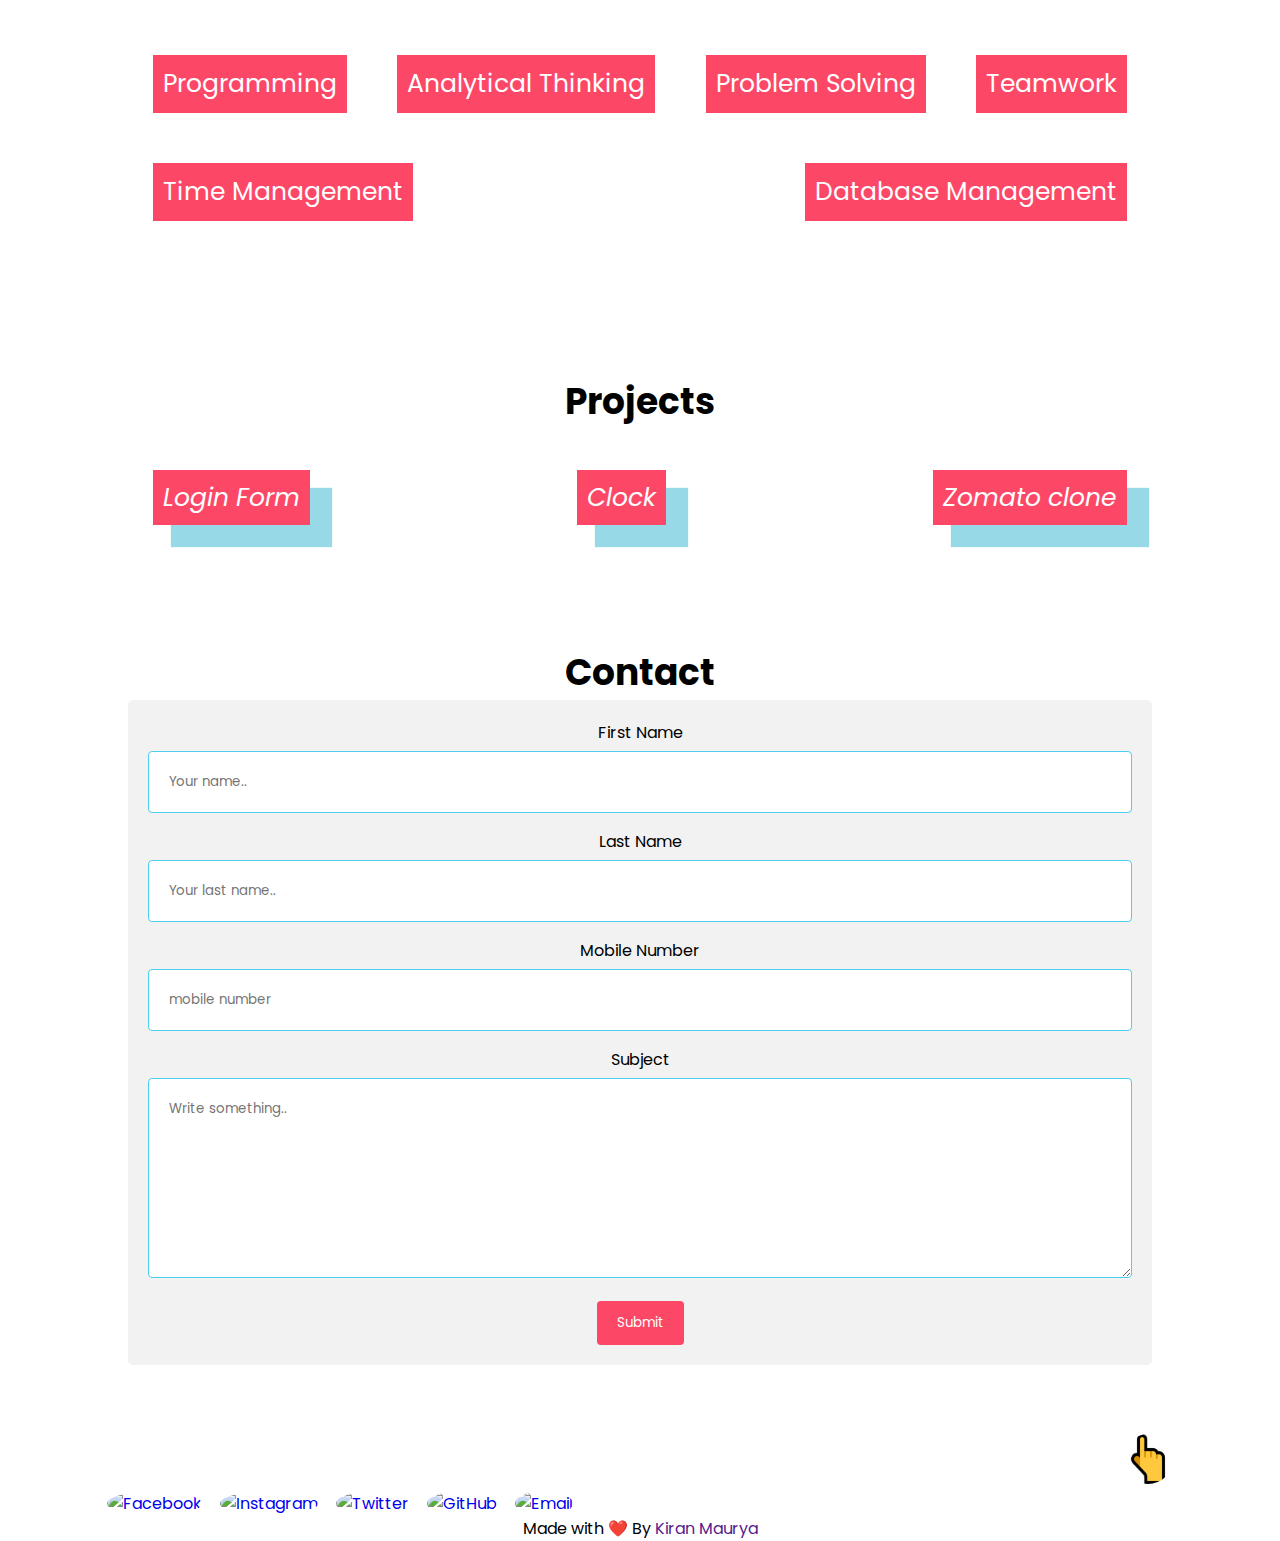
==== commit 153b8170: "add new project" ====
--- a/index.html
+++ b/index.html
@@ -52,8 +52,8 @@
         <h2>Projects</h2>
         <ul>
           <a href="login-form/loginindex.html" target="blank"> <i class="material-icons">Login Form</i></a>
+          <a href="Clock/index.html" target="blank"> <i class="material-icons">Clock</i></a>
           <a href="zomato_clone/zomato.html" target="blank"> <i class="material-icons">Zomato clone</i></a>
-          <a href="login-form/loginindex.html" target="blank"> <i class="material-icons">Login Form</i></a>
         </ul>
       </section>
 <!-- contact info -->
